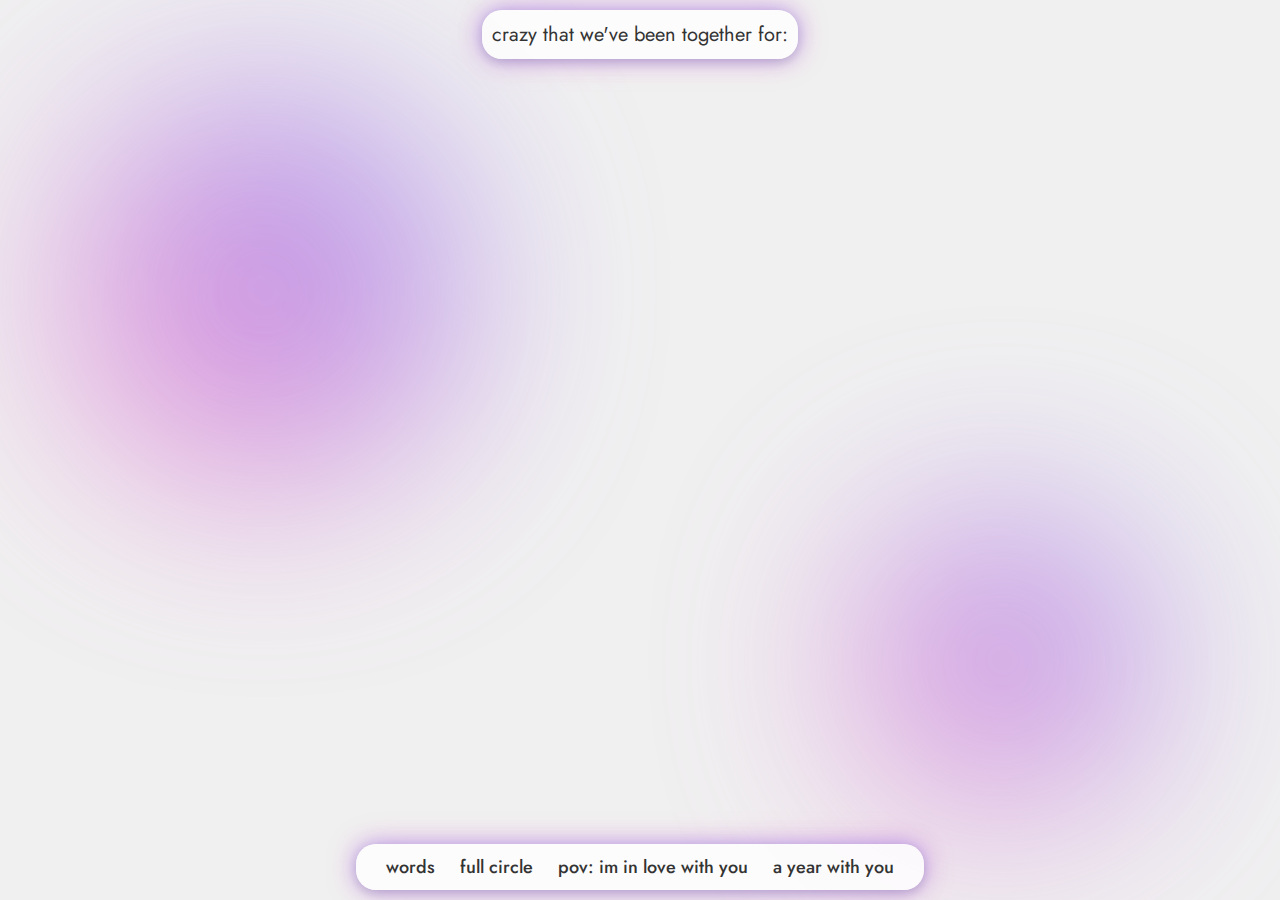
==== index.html @ bd03d7e8 "Update index.html" ====
<!DOCTYPE html>
<html lang="en">

<head>
    <meta charset="UTF-8">
    <meta name="viewport" content="width=device-width, initial-scale=1.0">
    <title>full circle</title>

    <link href="https://fonts.googleapis.com/css2?family=Jost:wght@400;500;700&display=swap" rel="stylesheet">
    <link rel="icon" href="static/bee.ico" type="image/x-icon">

    <style>
        body {
            font-family: 'Jost', sans-serif;
            background-color: #f0f0f0;
            color: #333;
            margin: 0;
            height: 100vh;
            display: flex;
            flex-direction: column;
            justify-content: center;
            align-items: center;
            overflow: hidden;
            position: relative;
        }

        .timer-box {
            font-size: 20px;
            color: #333;
            padding: 10px;
            text-align: center;
            background-color: rgba(255, 255, 255, 0.8);
            position: absolute;
            top: 10px;
            z-index: 10;
            border-radius: 20px;
            box-shadow: 0 4px 10px rgba(0, 0, 0, 0.1),
                0 0 20px rgba(120, 115, 245, 0.5),
                0 0 30px rgba(255, 110, 196, 0.4);
        }

        .playlist-links {
            position: absolute;
            bottom: 10px;
            left: 50%;
            transform: translateX(-50%);
            z-index: 10;
            background-color: rgba(255, 255, 255, 0.8);
            padding: 10px 20px;
            border-radius: 20px;
            box-shadow: 0 4px 10px rgba(0, 0, 0, 0.1),
                0 0 20px rgba(120, 115, 245, 0.5),
                0 0 30px rgba(255, 110, 196, 0.4);
        }

        .playlist-links a {
            text-decoration: none;
            color: #333;
            font-weight: 500;
            margin: 0 10px;
            font-size: 18px;
            transition: color 0.3s ease;
        }

        .playlist-links a:hover {
            color: #7873f5;
        }

        .message-box {
            font-size: 24px;
            color: #333;
            min-height: 50px;
        }

        .typed-text {
            border-right: 2px solid #333;
            white-space: nowrap;
            overflow: hidden;
            display: inline-block;
            animation: blink-caret 0.7s step-end infinite;
        }

        @keyframes blink-caret {
            50% {
                border-color: transparent;
            }
        }

        .blob {
            position: absolute;
            border-radius: 50%;
            background: linear-gradient(45deg, #ff6ec4, #7873f5);
            animation: blobMove 3s infinite;
            opacity: 0.7;
            filter: blur(100px);
        }

        .blob-1 {
            width: 400px;
            height: 400px;
            top: 10%;
            left: 5%;
        }

        .blob-2 {
            width: 300px;
            height: 300px;
            bottom: 10%;
            right: 10%;
            animation-delay: 3s;
        }

        @keyframes blobMove {
            0% {
                transform: translate(0, 0) scale(1);
            }

            50% {
                transform: translate(100px, -50px) scale(1.1);
            }

            100% {
                transform: translate(0, 0) scale(1);
            }
        }

        .grain {
            position: absolute;
            top: 0;
            left: 0;
            width: 100%;
            height: 100%;
            pointer-events: none;
            background-image: url('data:image/svg+xml;utf8,<svg xmlns="http://www.w3.org/2000/svg" width="200" height="200" viewBox="0 0 100 100"><filter id="noiseFilter"><feTurbulence type="fractalNoise" baseFrequency="0.5" numOctaves="4" stitchTiles="stitch"></feTurbulence><feDisplacementMap in="SourceGraphic" scale="15"></feDisplacementMap></filter><rect width="100" height="100" filter="url(#noiseFilter)" opacity="0.4"/></svg>');
            animation: grainMove 1s steps(10) infinite;
            z-index: 5;
        }

        @keyframes grainMove {
            0% {
                transform: translate(0, 0);
            }

            100% {
                transform: translate(-100px, -100px);
            }
        }
    </style>
</head>

<body>
    <audio id="background-music" autoplay loop>
        <source src="static/joji.mp3" type="audio/mpeg">
        Your browser does not support the audio tag.
    </audio>

    <!-- Gradient Blobs -->
    <div class="blob blob-1"></div>
    <div class="blob blob-2"></div>

    <!-- Grain effect -->
    <div class="grain"></div>

    <!-- Timer box at the very top -->
    <div class="timer-box" id="timer">
        crazy that we've been together for: <span id="time-together"></span>
    </div>

    <div class="container">
        <div class="message-box">
            <span id="typed-message" class="typed-text"></span>
        </div>
    </div>

    <!-- Playlist links at the bottom -->
   <div class="playlist-links">
            <a href="full.html">words</a>
            <a href="https://open.spotify.com/playlist/1H9pnWTGDAWpUtPr8xvz7p?si=971cd074b1304671&pt=2a5cc8ec43b1ff6f6829812761f44d50"
                target="_blank">full circle</a>
                <a href="https://open.spotify.com/playlist/5P3f6LDLtiV1JdHyi5D6qI?si=001e7a6111ba448d&pt=9e69f1a04752f79a20124df8ac834e43"
                target="_blank">pov: im in love with you</a>
            <a href="https://www.pinterest.com/ttasmiatabassum/a-year-with-you/" target="_blank">a year with you</a>
    </div>

    <script>
        const audio = document.getElementById('background-music');
        audio.volume = 0.1;

        // Define messages directly for GitHub Pages deployment
        let messages = ["goofmorning baby 💗",
            "everyday i wake up and thank the universe for sending you to me.",
            "im so grateful to have you here, with me.",
            "and im more grateful that i get to be with you, watch you grow and shine ✨",
            "i know i can be a lot at times, mostly unreasonable and selfish :(", "but thank you so much for being the absolute best and putting up with my madness",
            "i know love exists because you exist <33",
            "can't wait to look at you and not say a word <3 beacuse i'm all words no game hehe ✨"];
        let messageBox = document.getElementById('typed-message');
        let index = 0;
        let charIndex = 0;
        let isDeleting = false;
        let typingSpeed = 110; // Speed of typing

        // Function to show each character like typing
        function typeMessage() {
            const currentMessage = messages[index];

            if (isDeleting) {
                messageBox.textContent = currentMessage.substring(0, charIndex--);
                if (charIndex < 0) {
                    isDeleting = false;
                    index = (index + 1) % messages.length;
                    setTimeout(typeMessage, 500); // Small pause before typing the next message
                } else {
                    setTimeout(typeMessage, typingSpeed / 3); // Speed up deleting
                }
            } else {
                messageBox.textContent = currentMessage.substring(0, charIndex++);
                if (charIndex === currentMessage.length) {
                    isDeleting = true;
                    setTimeout(typeMessage, 3000); // Pause before starting to delete
                } else {
                    setTimeout(typeMessage, typingSpeed);
                }
            }
        }

        // Start the typing effect after page load
        setTimeout(() => {
            typeMessage();
        }, 1000);

        // Timer function to calculate time from the anniversary date
        function updateTimer() {
            const startDate = new Date("October 7, 2023 16:30:00 GMT+06:00");  // Bangladesh time zone
            const now = new Date();
            const diff = now - startDate;  // Difference in milliseconds

            const days = Math.floor(diff / (1000 * 60 * 60 * 24));
            const hours = Math.floor((diff % (1000 * 60 * 60 * 24)) / (1000 * 60 * 60));
            const minutes = Math.floor((diff % (1000 * 60 * 60)) / (1000 * 60));
            const seconds = Math.floor((diff % (1000 * 60)) / 1000);

            document.getElementById("time-together").innerHTML = `${days}d ${hours}h ${minutes}m ${seconds}s`;
        }

        setInterval(updateTimer, 1000);
    </script>
</body>

</html>
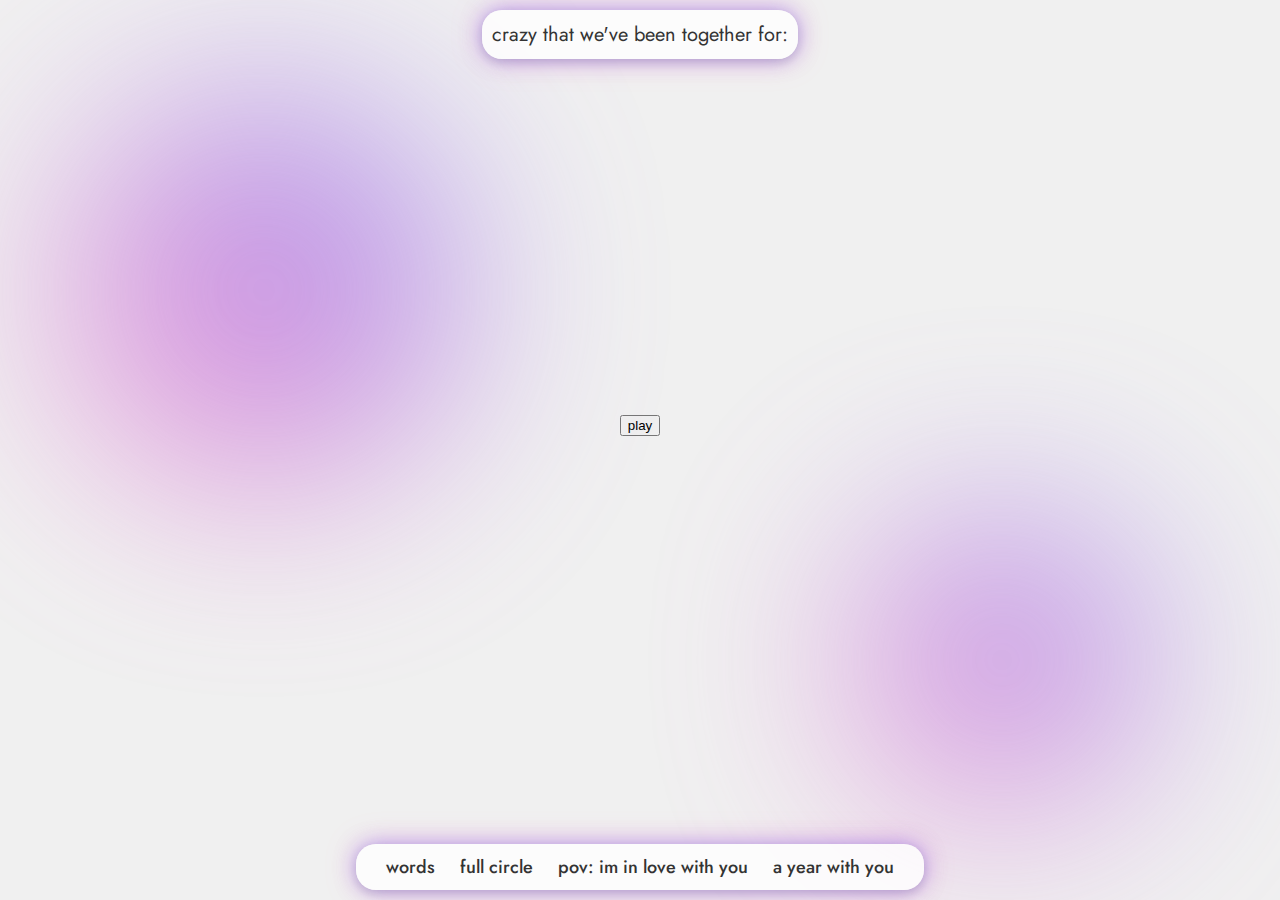
==== commit f6da6947: "Update index.html" ====
--- a/index.html
+++ b/index.html
@@ -149,19 +149,19 @@
 </head>
 
 <body>
-    <audio id="background-music" autoplay loop>
-        <source src="static/joji.mp3" type="audio/mpeg">
-        Your browser does not support the audio tag.
-    </audio>
-
-    <!-- Gradient Blobs -->
+    <audio id="background-music" loop>
+    <source src="static/joji.mp3" type="audio/mpeg">
+    Your browser does not support the audio tag.
+</audio>
+
+<button id="play-button">play</button>
+    
+
     <div class="blob blob-1"></div>
     <div class="blob blob-2"></div>
 
-    <!-- Grain effect -->
     <div class="grain"></div>
 
-    <!-- Timer box at the very top -->
     <div class="timer-box" id="timer">
         crazy that we've been together for: <span id="time-together"></span>
     </div>
@@ -172,7 +172,6 @@
         </div>
     </div>
 
-    <!-- Playlist links at the bottom -->
    <div class="playlist-links">
             <a href="full.html">words</a>
             <a href="https://open.spotify.com/playlist/1H9pnWTGDAWpUtPr8xvz7p?si=971cd074b1304671&pt=2a5cc8ec43b1ff6f6829812761f44d50"
@@ -184,16 +183,23 @@
 
     <script>
         const audio = document.getElementById('background-music');
-        audio.volume = 0.1;
-
-        // Define messages directly for GitHub Pages deployment
-        let messages = ["goofmorning baby 💗",
+const playButton = document.getElementById('play-button');
+
+playButton.addEventListener('click', function() {
+    audio.volume = 0.1;  // Adjust the volume if needed
+    audio.play().catch(error => {
+        console.log('Playback failed: ', error);
+    });
+    playButton.style.display = 'none';  // Hide the button after playing
+});
+        
+        let messages = ["goofmorning baby 💗 ",
             "everyday i wake up and thank the universe for sending you to me.",
             "im so grateful to have you here, with me.",
-            "and im more grateful that i get to be with you, watch you grow and shine ✨",
-            "i know i can be a lot at times, mostly unreasonable and selfish :(", "but thank you so much for being the absolute best and putting up with my madness",
-            "i know love exists because you exist <33",
-            "can't wait to look at you and not say a word <3 beacuse i'm all words no game hehe ✨"];
+            "and im more grateful that i get to be with you, watch you grow and shine ✨ ",
+            "i know i can be a lot at times, mostly unreasonable and selfish :(", "but thank you so much for being the absolute best and putting up with my madness ",
+            "i know love exists because you exist <33 ",
+            "can't wait to look at you and not say a word <3 because i'm all words no game hehe ✨ "];
         let messageBox = document.getElementById('typed-message');
         let index = 0;
         let charIndex = 0;
@@ -224,12 +230,10 @@
             }
         }
 
-        // Start the typing effect after page load
         setTimeout(() => {
             typeMessage();
         }, 1000);
 
-        // Timer function to calculate time from the anniversary date
         function updateTimer() {
             const startDate = new Date("October 7, 2023 16:30:00 GMT+06:00");  // Bangladesh time zone
             const now = new Date();
